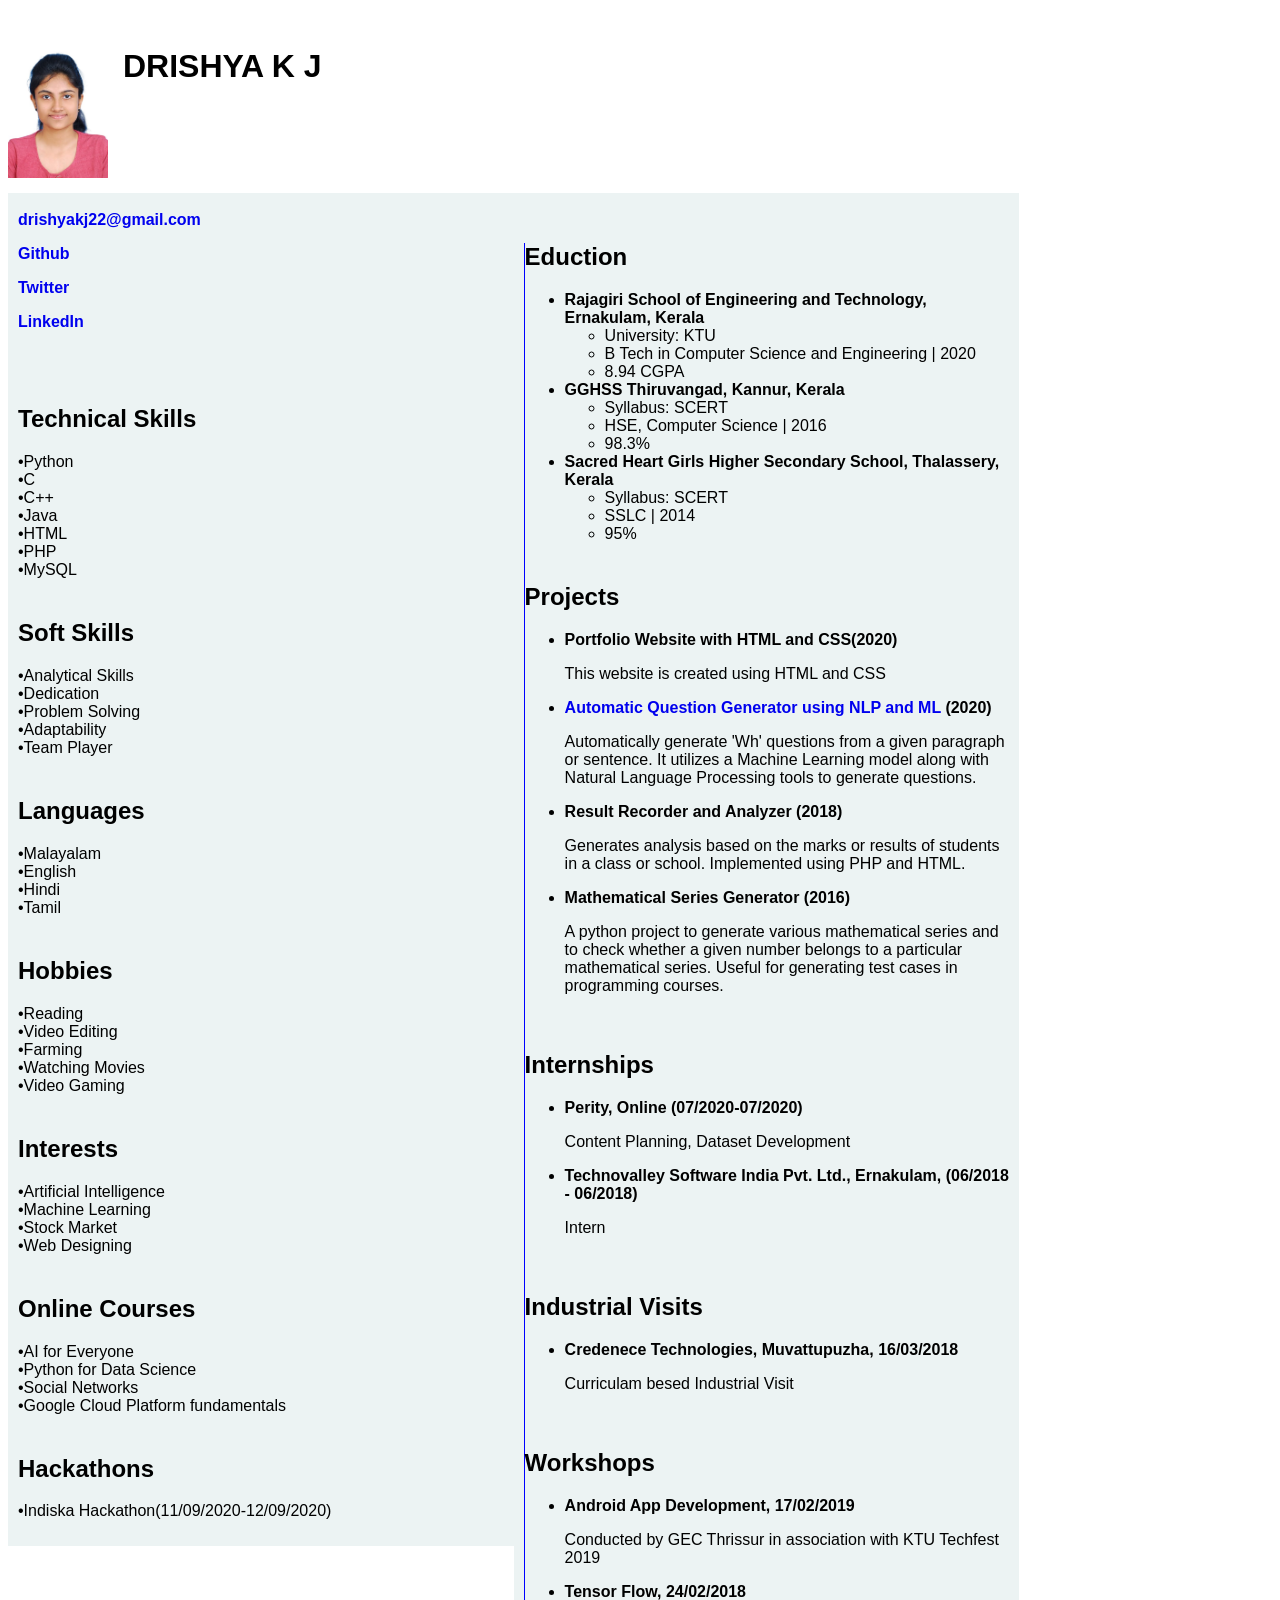
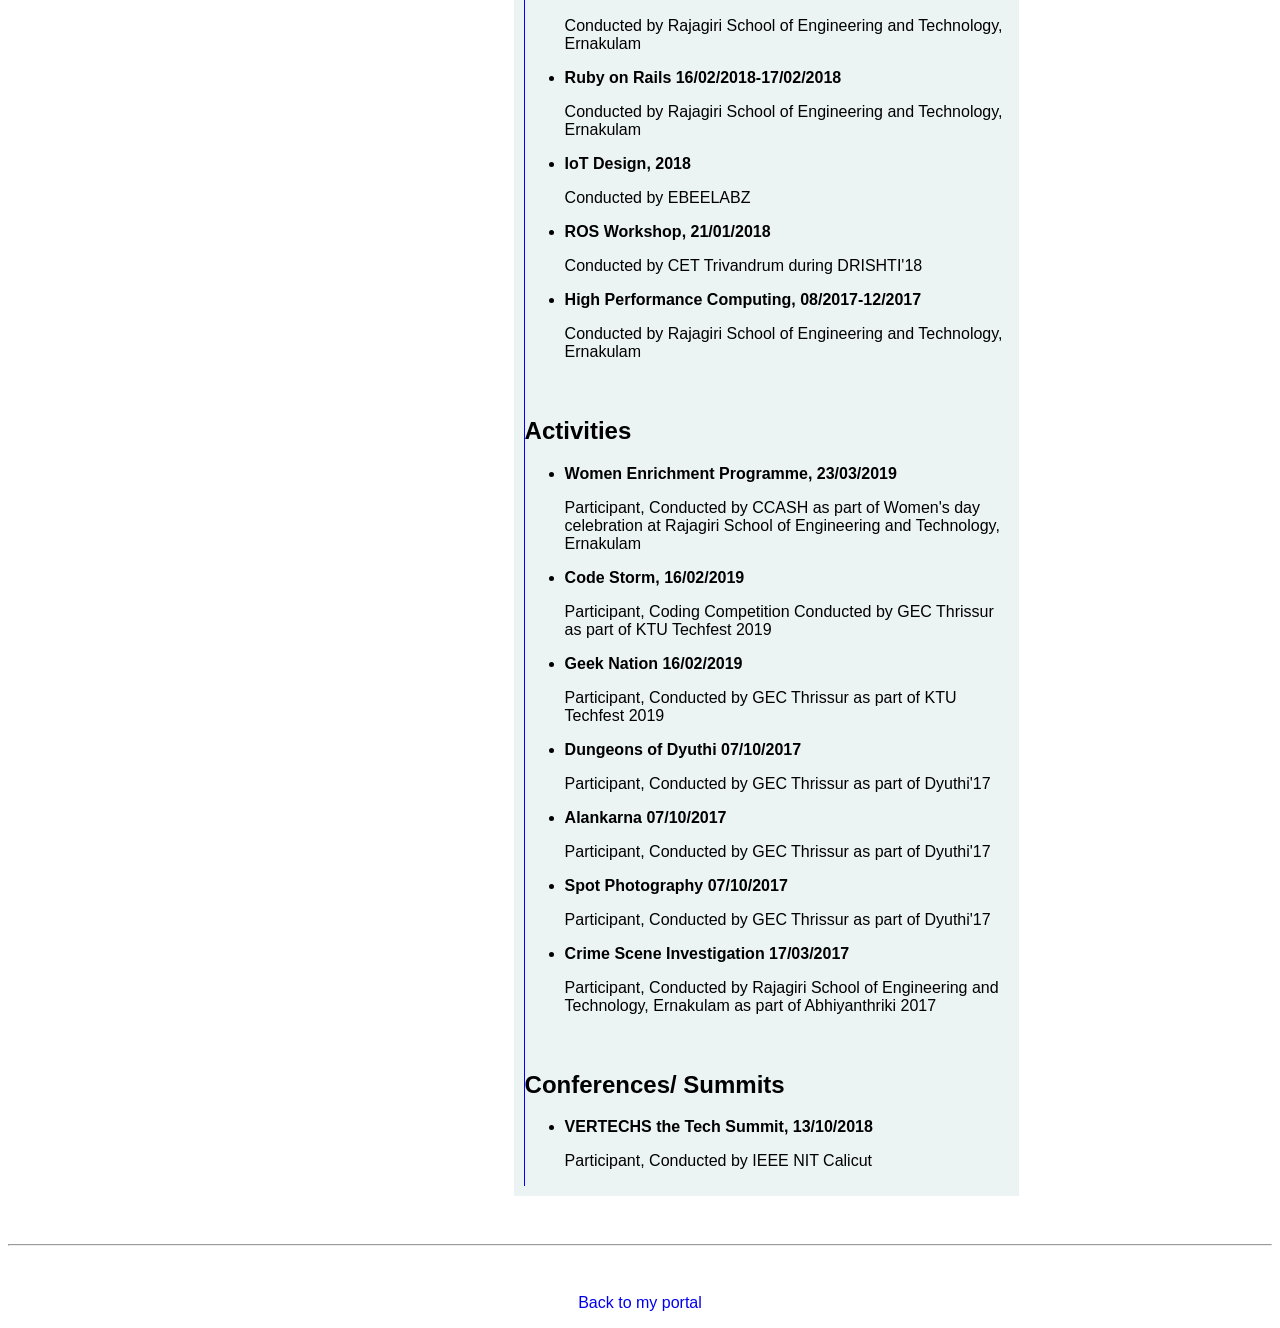
==== resume.html @ 97af07b1 "Add files via upload" ====
<!doctype html>

<!-- this is a comment for human! -->

<html lang="en">

  <header>
    <title>Drishya K J's Resume</title>
    
    <link rel="stylesheet" href="css/master.css">
    <link rel="Favicon" href="favicon.ico" type="image/x-icon">
    <link rel="shortcut" href="favicon.ico" type="image/x-icon">
	<meta name="viewport" content="width=device-width, initial-scale=1, "shrin-tofit=no>
	<meta name="name" content= "Drishya">
	<meta name="robots" content="noindex, nofollow">
  </header>

  <body>
	<img style="float: left; margin: 0px 15px 15px 0px;" src="images/dp.jpg" width="100" alt="Drishya DP"/>
	
	
<h1 style="text-align:Left">DRISHYA K J</h1>
<div style="clear: both;"></div>

<div class="row">
  <div class="column" style="background-color:#ecf3f3;">
    <h4 style="text-align:Left"><a href="mailto:drishyakj22@gmail.com">drishyakj22@gmail.com</a></h2>
	<h4 style="text-align:Left"><a href="https://github.com/drishyakj"> Github</a></h4>
	<h4 style="text-align:Left"><a href="https://twitter.com/drishyakj22?s=08">Twitter</a></h2>
	<h4 style="text-align:Left"><a href="https://www.linkedin.com/in/drishya-k-j-12b5b6158">LinkedIn</a></h2><br>
    <h2 style="text-align:Left">Technical Skills</h2>

			<p style="text-align:Left">
			<span>&#8226;</span>Python<br>
			<span>&#8226;</span>C<br>
			<span>&#8226;</span>C++<br>
			<span>&#8226;</span>Java<br>
			<span>&#8226;</span>HTML<br>
			<span>&#8226;</span>PHP<br>
			<span>&#8226;</span>MySQL<br>
			</p>
		
	
	<h2 style="text-align:Left">Soft Skills</h2>
		<p style="text-align:Left">
			<span>&#8226;</span>Analytical Skills<br>
			<span>&#8226;</span>Dedication<br>
			<span>&#8226;</span>Problem Solving<br>
			<span>&#8226;</span>Adaptability<br>
			<span>&#8226;</span>Team Player<br>
			</p>
		<h2 style="text-align:Left">Languages</h2>
		<p style="text-align:Left">
			<span>&#8226;</span>Malayalam<br>
			<span>&#8226;</span>English<br>
			<span>&#8226;</span>Hindi<br>
			<span>&#8226;</span>Tamil<br>
			</p>
	<h2 style="text-align:Left">Hobbies</h2>
		<p style="text-align:Left">
			<span>&#8226;</span>Reading<br>
			<span>&#8226;</span>Video Editing<br>
			<span>&#8226;</span>Farming<br>
			<span>&#8226;</span>Watching Movies<br>
			<span>&#8226;</span>Video Gaming<br>
			</p>
	<h2 style="text-align:Left">Interests</h2>

			<p style="text-align:Left">
			<span>&#8226;</span>Artificial Intelligence <br>
			<span>&#8226;</span>Machine Learning<br>
			<span>&#8226;</span>Stock Market<br>
			<span>&#8226;</span>Web Designing<br>
			</p>
	<h2 style="text-align:Left">Online Courses</h2>
		<p style="text-align:Left">
			<span>&#8226;</span>AI for Everyone<br>
			<span>&#8226;</span>Python for Data Science<br>
			<span>&#8226;</span>Social Networks<br>
			<span>&#8226;</span>Google Cloud Platform fundamentals<br>
	<h2 style="text-align:Left">Hackathons</h2>
		<p style="text-align:Left">
			<span>&#8226;</span>Indiska Hackathon(11/09/2020-12/09/2020)<br>
			
		
			
		
		
  </div>
  <div class="column" style="background-color:#ecf3f3;">
	<div class="vl">
    <h2 style="text-align:Left">Eduction</h2>
    <ul>
		<li><b>Rajagiri School of Engineering and Technology, Ernakulam, Kerala</b>
			<ul>
			<li>University: KTU</li>
			<li>B Tech in Computer Science and Engineering  |  2020</li>
			<li>8.94 CGPA</li>
			</ul>
		</li>
		
		<li><b>GGHSS Thiruvangad, Kannur, Kerala</b>
			<ul>
			<li>Syllabus: SCERT</li>
			<li>HSE, Computer Science  |  2016</li>
			<li>98.3%</li>
			</ul>
		</li>
		<li><b>Sacred Heart Girls Higher Secondary School, Thalassery, Kerala</b>
			<ul>
			<li>Syllabus: SCERT</li>
			<li>SSLC  |  2014</li>
			<li>95%</li>
			</ul>
		</li>
	</ul>
	<h2 style="text-align:Left">Projects</h2>
	<ul>
		<li><b>Portfolio Website with HTML and CSS(2020)</b><p>
		This website is created using HTML and CSS</p></li>
		<li><b><a href="https://youtu.be/1XtePoC_Fh0">Automatic Question Generator using NLP and ML</a> (2020)</b><p>
		Automatically generate 'Wh' questions from a given paragraph or sentence. It utilizes a Machine Learning
model along with Natural Language Processing tools to generate questions.</p></li>
		<li><b>Result Recorder and Analyzer (2018)</b><p>
		Generates analysis based on the marks or results of students in a class or school. Implemented using PHP
and HTML.</p></li>
		<li><b>Mathematical Series Generator (2016)</b><p>
		A python project to generate various mathematical series and to check whether a given number belongs to
a particular mathematical series. Useful for generating test cases in programming courses.</p></li>
	</ul>
	<h2 style="text-align:Left">Internships</h2>
		<ul>
		<li><b>Perity, Online (07/2020-07/2020)</b><p>
		Content Planning, Dataset Development</p></li>
		<li><b>Technovalley Software India Pvt. Ltd., Ernakulam, (06/2018 - 06/2018)</b><p>
		Intern</p></li>
		</ul>
	<h2 style="text-align:Left">Industrial Visits</h2>
		<ul>
		<li><b>Credenece Technologies, Muvattupuzha, 16/03/2018</b><p>
		Curriculam besed Industrial Visit</p></li>
		</ul>
	<h2 style="text-align:Left">Workshops</h2>
		
	<ul>
		<li><b>Android App Development, 17/02/2019</b><p>
		Conducted by GEC Thrissur in association with KTU Techfest 2019</p></li>
		<li><b>Tensor Flow, 24/02/2018</b><p>
		Conducted by Rajagiri School of Engineering and Technology, Ernakulam</p></li>
		<li><b>Ruby on Rails 16/02/2018-17/02/2018</b><p>
		Conducted by Rajagiri School of Engineering and Technology, Ernakulam</p></li>
		<li><b>IoT Design, 2018</b><p>
		Conducted by EBEELABZ</p></li>
		<li><b>ROS Workshop, 21/01/2018</b><p>
		Conducted by CET Trivandrum during DRISHTI'18</p></li>
		<li><b>High Performance Computing, 08/2017-12/2017</b><p>
		Conducted by Rajagiri School of Engineering and Technology, Ernakulam</p></li>
	</ul>
	<h2 style="text-align:Left">Activities</h2>
	<ul>
		<li><b>Women Enrichment Programme, 23/03/2019</b><p>
		Participant, Conducted by CCASH as part of Women's day celebration at Rajagiri School of Engineering and Technology, Ernakulam</p></li>
		<li><b>Code Storm, 16/02/2019</b><p>
		Participant, Coding Competition Conducted by GEC Thrissur as part of KTU Techfest 2019</p></li>
		<li><b>Geek Nation 16/02/2019</b><p>
		Participant, Conducted by GEC Thrissur as part of KTU Techfest 2019</p></li>
		<li><b>Dungeons of Dyuthi 07/10/2017</b><p>
		Participant, Conducted by GEC Thrissur as part of Dyuthi'17</p></li>
		<li><b>Alankarna 07/10/2017</b><p>
		Participant, Conducted by GEC Thrissur as part of Dyuthi'17</p></li>
		<li><b>Spot Photography 07/10/2017</b><p>
		Participant, Conducted by GEC Thrissur as part of Dyuthi'17</p></li>
		<li><b>Crime Scene Investigation 17/03/2017</b><p>
		Participant, Conducted by Rajagiri School of Engineering and Technology, Ernakulam as part of Abhiyanthriki 2017</p></li>
	</ul>
	<h2 style="text-align:Left">Conferences/ Summits</h2>
	<ul>
	<li><b>VERTECHS the Tech Summit, 13/10/2018</b><p>
		Participant, Conducted by IEEE NIT Calicut</p></li>
	</ul>
	
		
  </div>
</div></div>

    
  </body>

  <footer>
  <hr>
  <p><a href="index.html">Back to my portal</a><p>
  </footer>

</html>
---- css/master.css ----
/* Cascading stylesheet for the website */

/* Text inside these asterisks and slashes are comments for human */

  a {
    /color: blue;
    text-decoration: none; /* This means we do not want hyperlinks to be underlined */
  }

  a:hover {
    /color: red;
    text-decoration:none; /* This means we do not want hyperlinks to be underlined */
  }
* {
  box-sizing: border-box;
}

/* Create two equal columns that floats next to each other */
.column {
  float: left;
  width: 40%;
  padding: 10px;
  
}

/* Clear floats after the columns */
.row:after {
  content: "";
  display: table;
  clear: both;
}

.vl {
  border-left: 1px solid blue;
  
}
  body {
    background-color: white;
    color: black;
    font-family: Arial, Helvetica, sans-serif;
    text-align: center;

}


   }



  footer {
    margin-top: 2rem;
    margin-bottom: 2rem;
  }

  h1 {
    margin-bottom: 0.5rem;
    margin-top: 3rem;
   }

  h2 {
    color: #075AAB/*: set the text color of to #075AAB here */
    /* set both the bottom margin and top margin to 2.5rem here */
    margin-bottom: 2.5rem;
    margin-top: 2.5rem;
   }

  h3 {
    margin-bottom: 0;
    margin-top: 2rem;
  }

  h4 {
    margin-bottom: 1rem;
    margin-top: 0.5rem;
  }

  h5 {
    margin-top: 0.5rem;
  }

  hr {
    margin-bottom: 3rem;
    margin-top: 3rem;
  }

  /* this controls how the bullet points in the resume page looks */
  ul {
    display: table;
    margin: 0;
    text-align: left;
  }
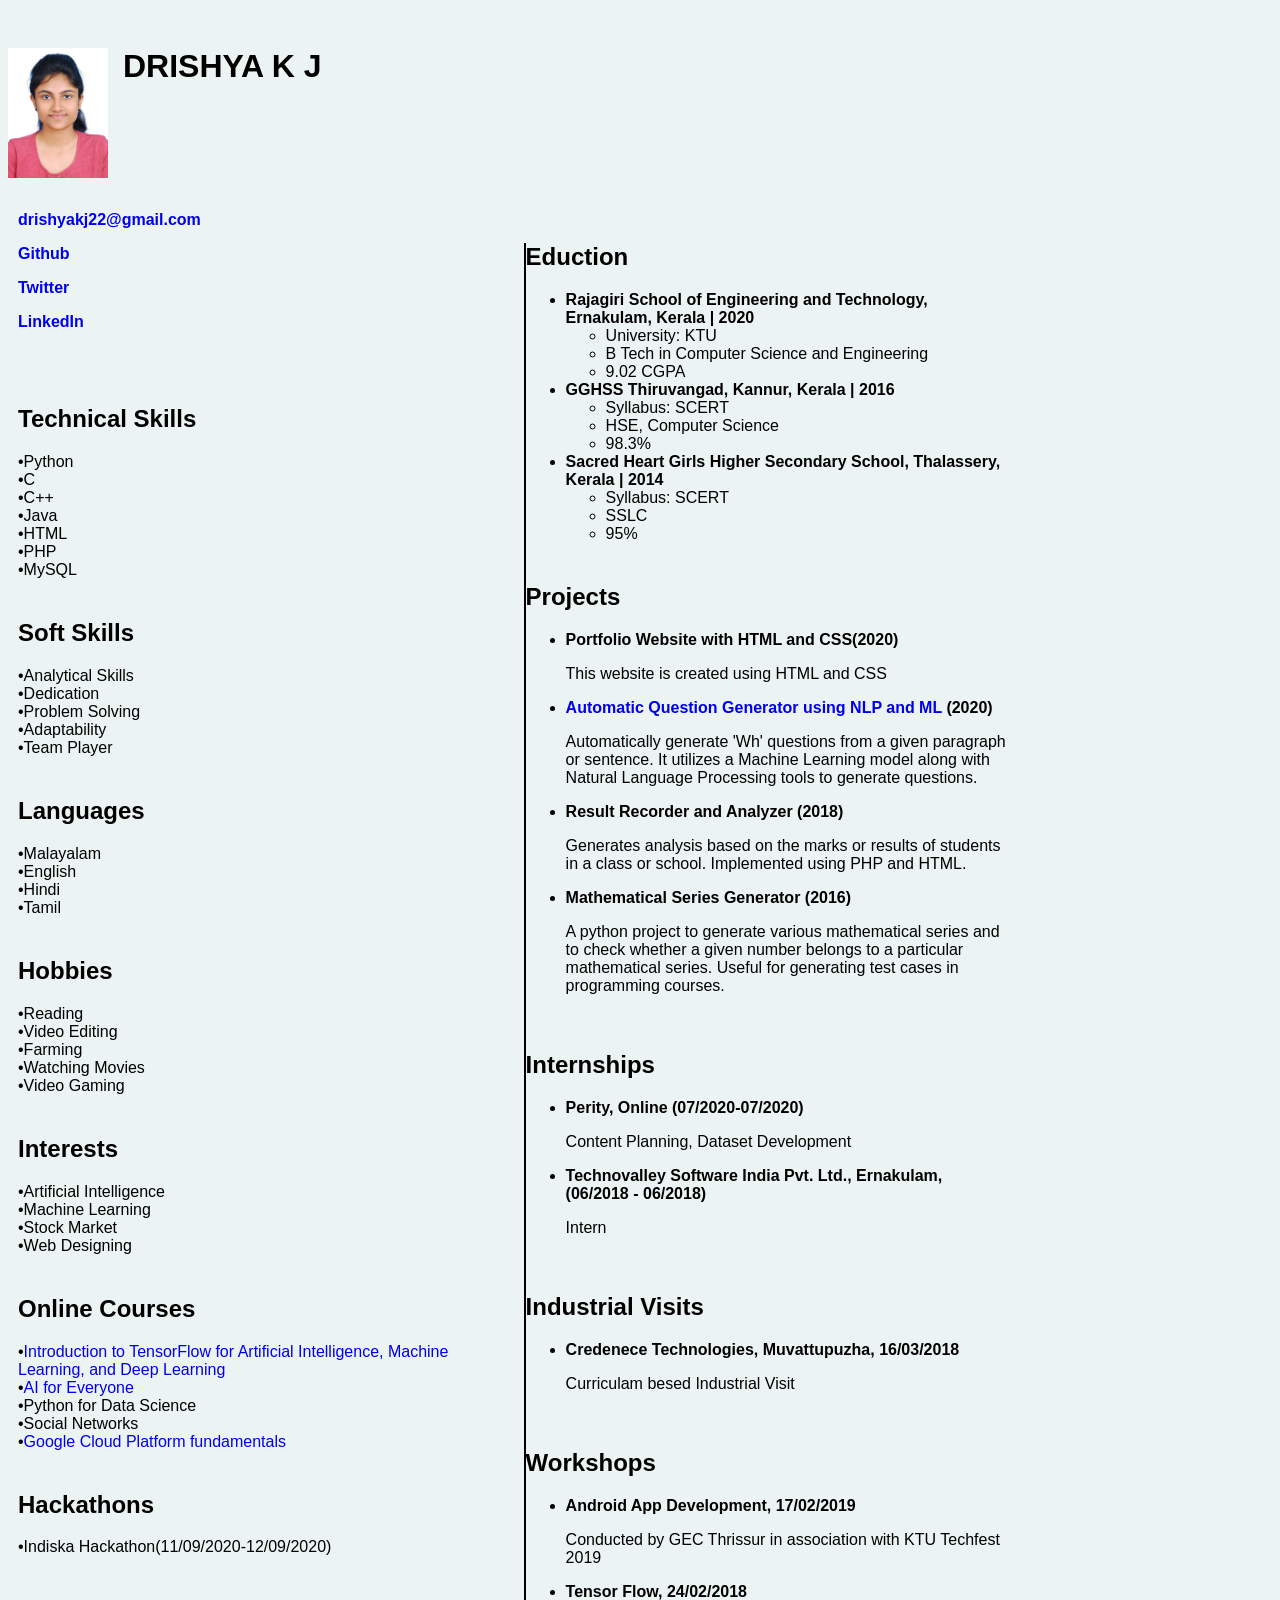
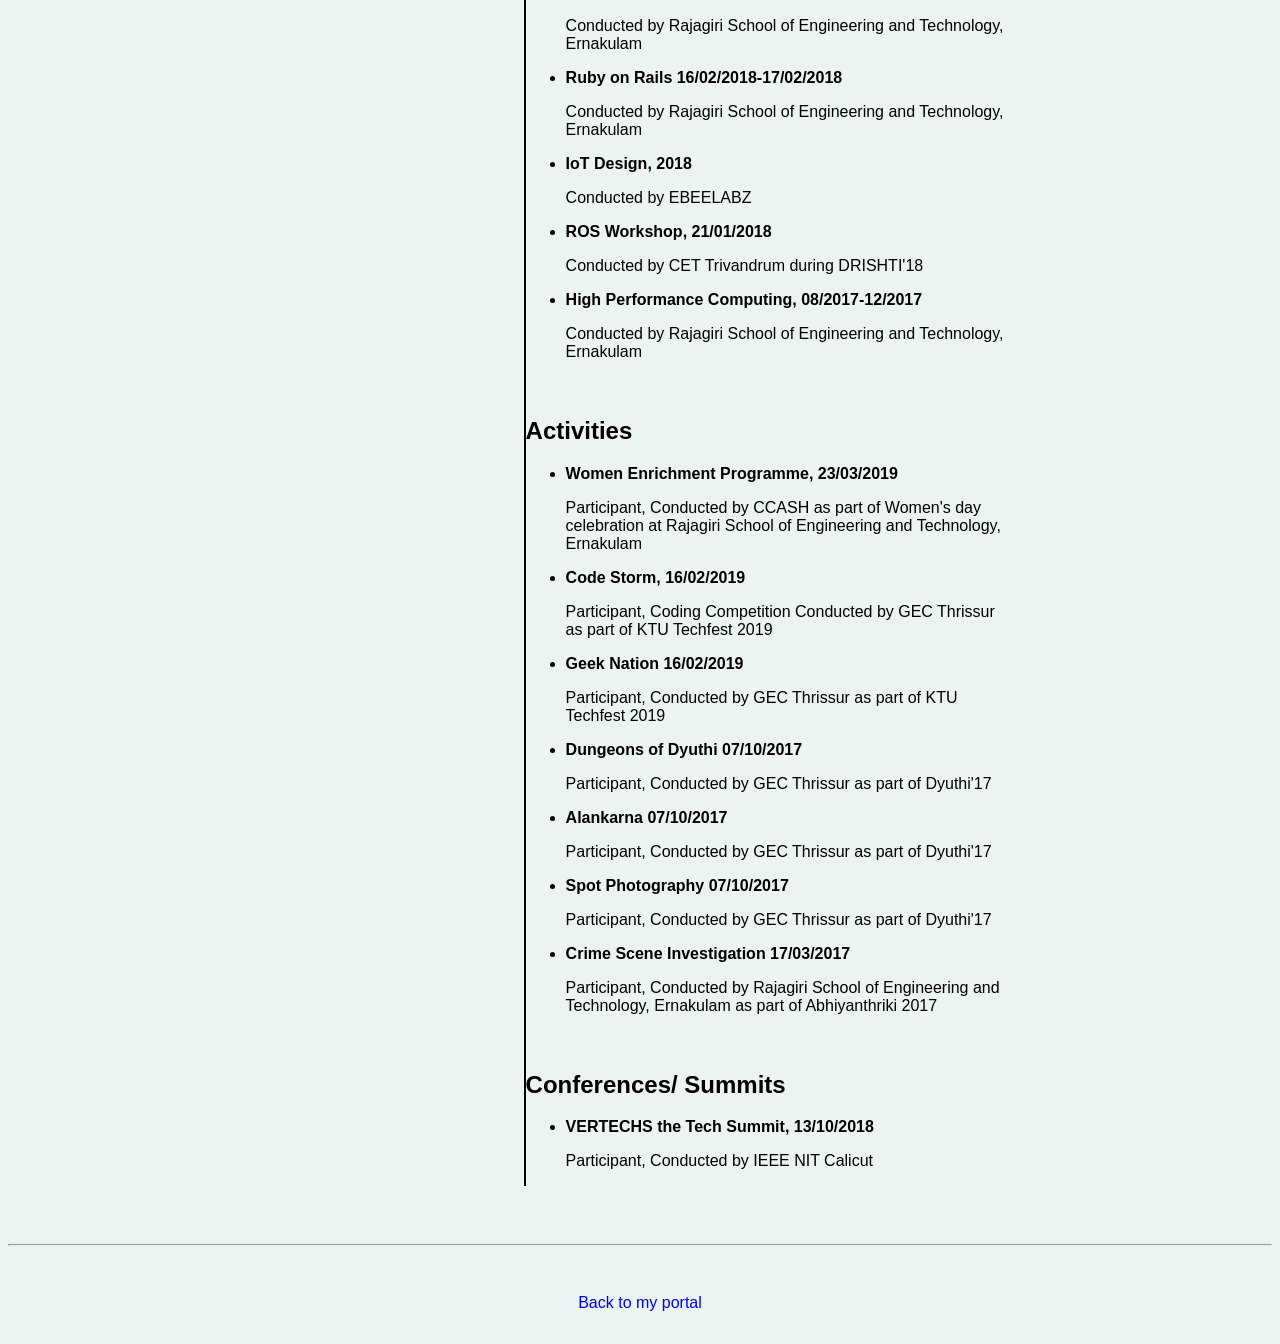
==== commit e854d23b: "Update resume.html" ====
--- a/resume.html
+++ b/resume.html
@@ -74,10 +74,11 @@
 			</p>
 	<h2 style="text-align:Left">Online Courses</h2>
 		<p style="text-align:Left">
-			<span>&#8226;</span>AI for Everyone<br>
+			<span>&#8226;</span><a href="https://coursera.org/share/0d5c944cceafbaf7d4f5a316d90a9248">Introduction to TensorFlow for Artificial Intelligence, Machine Learning, and Deep Learning</a><br>
+			<span>&#8226;</span><a href="https://coursera.org/share/cc648768dfe16f4116f33bb1a9d40aed">AI for Everyone</a><br>
 			<span>&#8226;</span>Python for Data Science<br>
 			<span>&#8226;</span>Social Networks<br>
-			<span>&#8226;</span>Google Cloud Platform fundamentals<br>
+			<span>&#8226;</span><a href="https://coursera.org/share/21bd5970838f52e72e338bfaf19f449d">Google Cloud Platform fundamentals</a><br>
 	<h2 style="text-align:Left">Hackathons</h2>
 		<p style="text-align:Left">
 			<span>&#8226;</span>Indiska Hackathon(11/09/2020-12/09/2020)<br>
@@ -91,25 +92,25 @@
 	<div class="vl">
     <h2 style="text-align:Left">Eduction</h2>
     <ul>
-		<li><b>Rajagiri School of Engineering and Technology, Ernakulam, Kerala</b>
+		<li><b>Rajagiri School of Engineering and Technology, Ernakulam, Kerala  |  2020</b>
 			<ul>
 			<li>University: KTU</li>
-			<li>B Tech in Computer Science and Engineering  |  2020</li>
-			<li>8.94 CGPA</li>
+			<li>B Tech in Computer Science and Engineering</li>
+			<li>9.02 CGPA</li>
 			</ul>
 		</li>
 		
-		<li><b>GGHSS Thiruvangad, Kannur, Kerala</b>
+		<li><b>GGHSS Thiruvangad, Kannur, Kerala  |  2016</b>
 			<ul>
 			<li>Syllabus: SCERT</li>
-			<li>HSE, Computer Science  |  2016</li>
+			<li>HSE, Computer Science</li>
 			<li>98.3%</li>
 			</ul>
 		</li>
-		<li><b>Sacred Heart Girls Higher Secondary School, Thalassery, Kerala</b>
+		<li><b>Sacred Heart Girls Higher Secondary School, Thalassery, Kerala  |  2014</b>
 			<ul>
 			<li>Syllabus: SCERT</li>
-			<li>SSLC  |  2014</li>
+			<li>SSLC</li>
 			<li>95%</li>
 			</ul>
 		</li>
--- a/css/master.css
+++ b/css/master.css
@@ -31,19 +31,17 @@
 }
 
 .vl {
-  border-left: 1px solid blue;
+  border-left: 2px solid black;
   
 }
-  body {
-    background-color: white;
+
+ body{
+    background-color: #ecf3f3;
     color: black;
     font-family: Arial, Helvetica, sans-serif;
     text-align: center;
 
 }
-
-
-   }
 
 
 
@@ -89,3 +87,5 @@
     margin: 0;
     text-align: left;
   }
+  
+ 
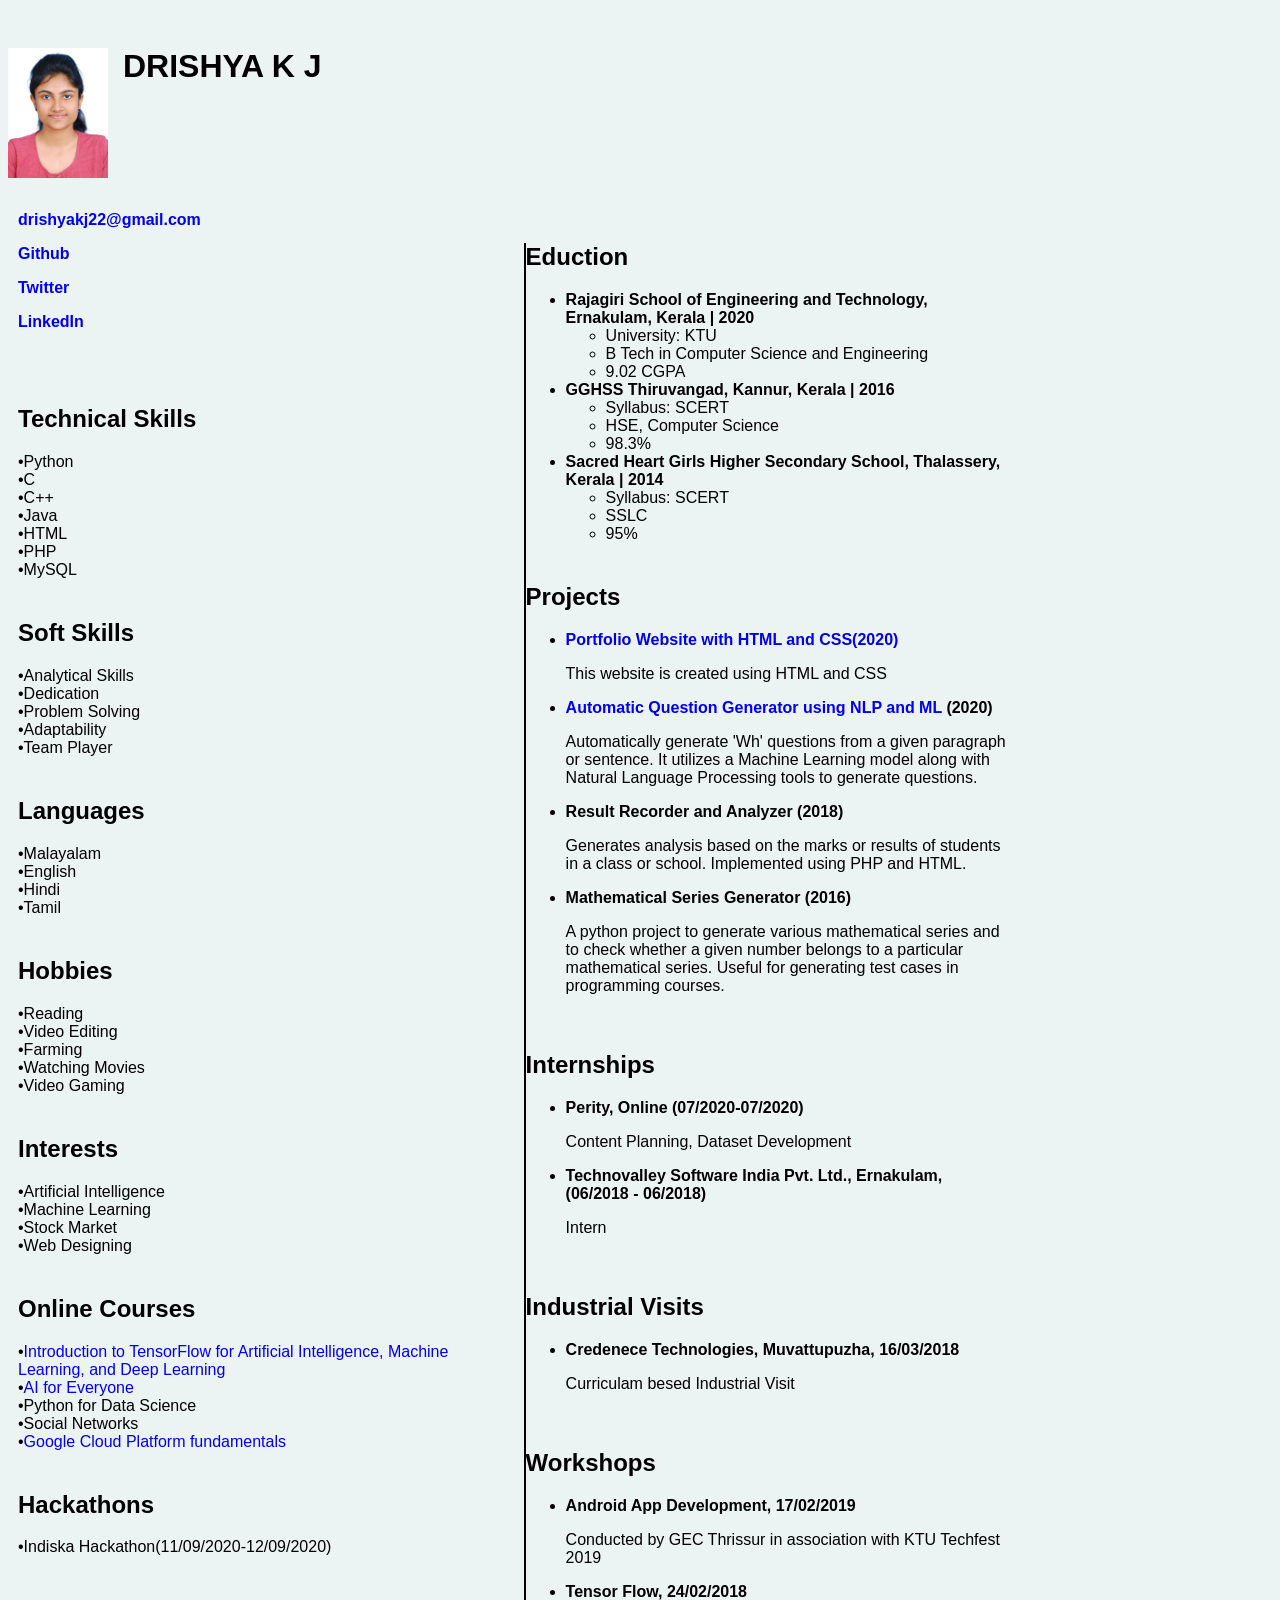
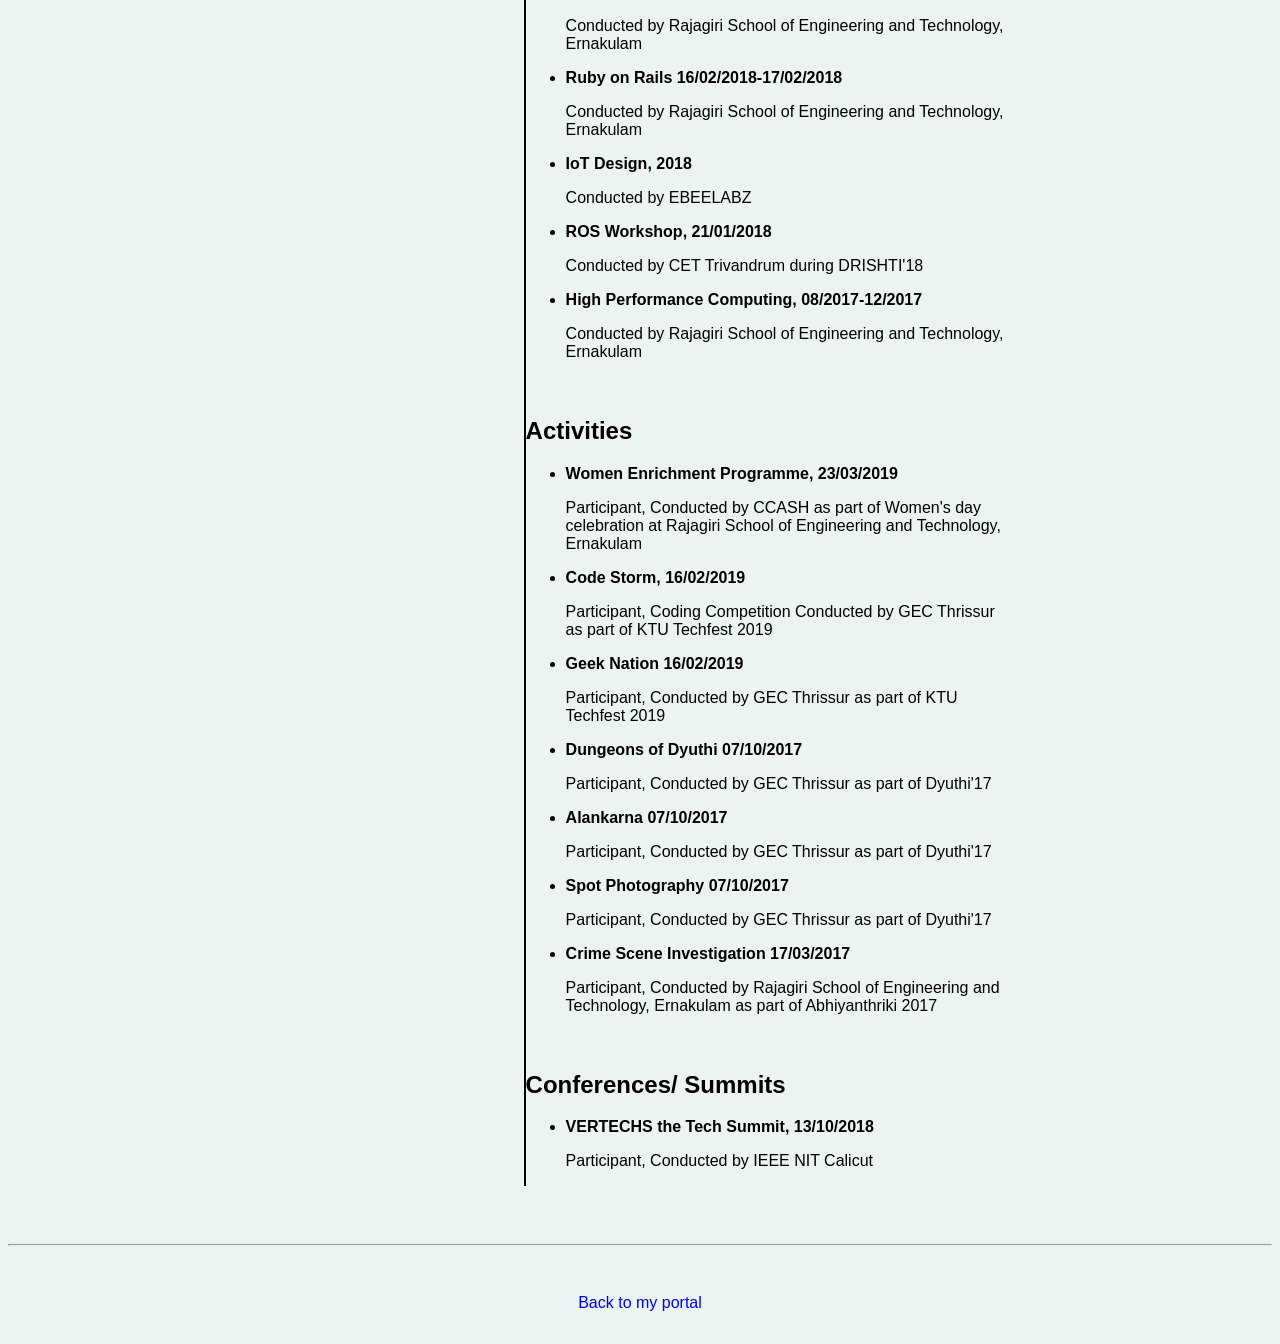
==== commit f91ebebf: "Update resume.html" ====
--- a/resume.html
+++ b/resume.html
@@ -117,7 +117,7 @@
 	</ul>
 	<h2 style="text-align:Left">Projects</h2>
 	<ul>
-		<li><b>Portfolio Website with HTML and CSS(2020)</b><p>
+		<li><b><a href="https://drishyakj.github.io">Portfolio Website with HTML and CSS(2020)</a></b><p>
 		This website is created using HTML and CSS</p></li>
 		<li><b><a href="https://youtu.be/1XtePoC_Fh0">Automatic Question Generator using NLP and ML</a> (2020)</b><p>
 		Automatically generate 'Wh' questions from a given paragraph or sentence. It utilizes a Machine Learning
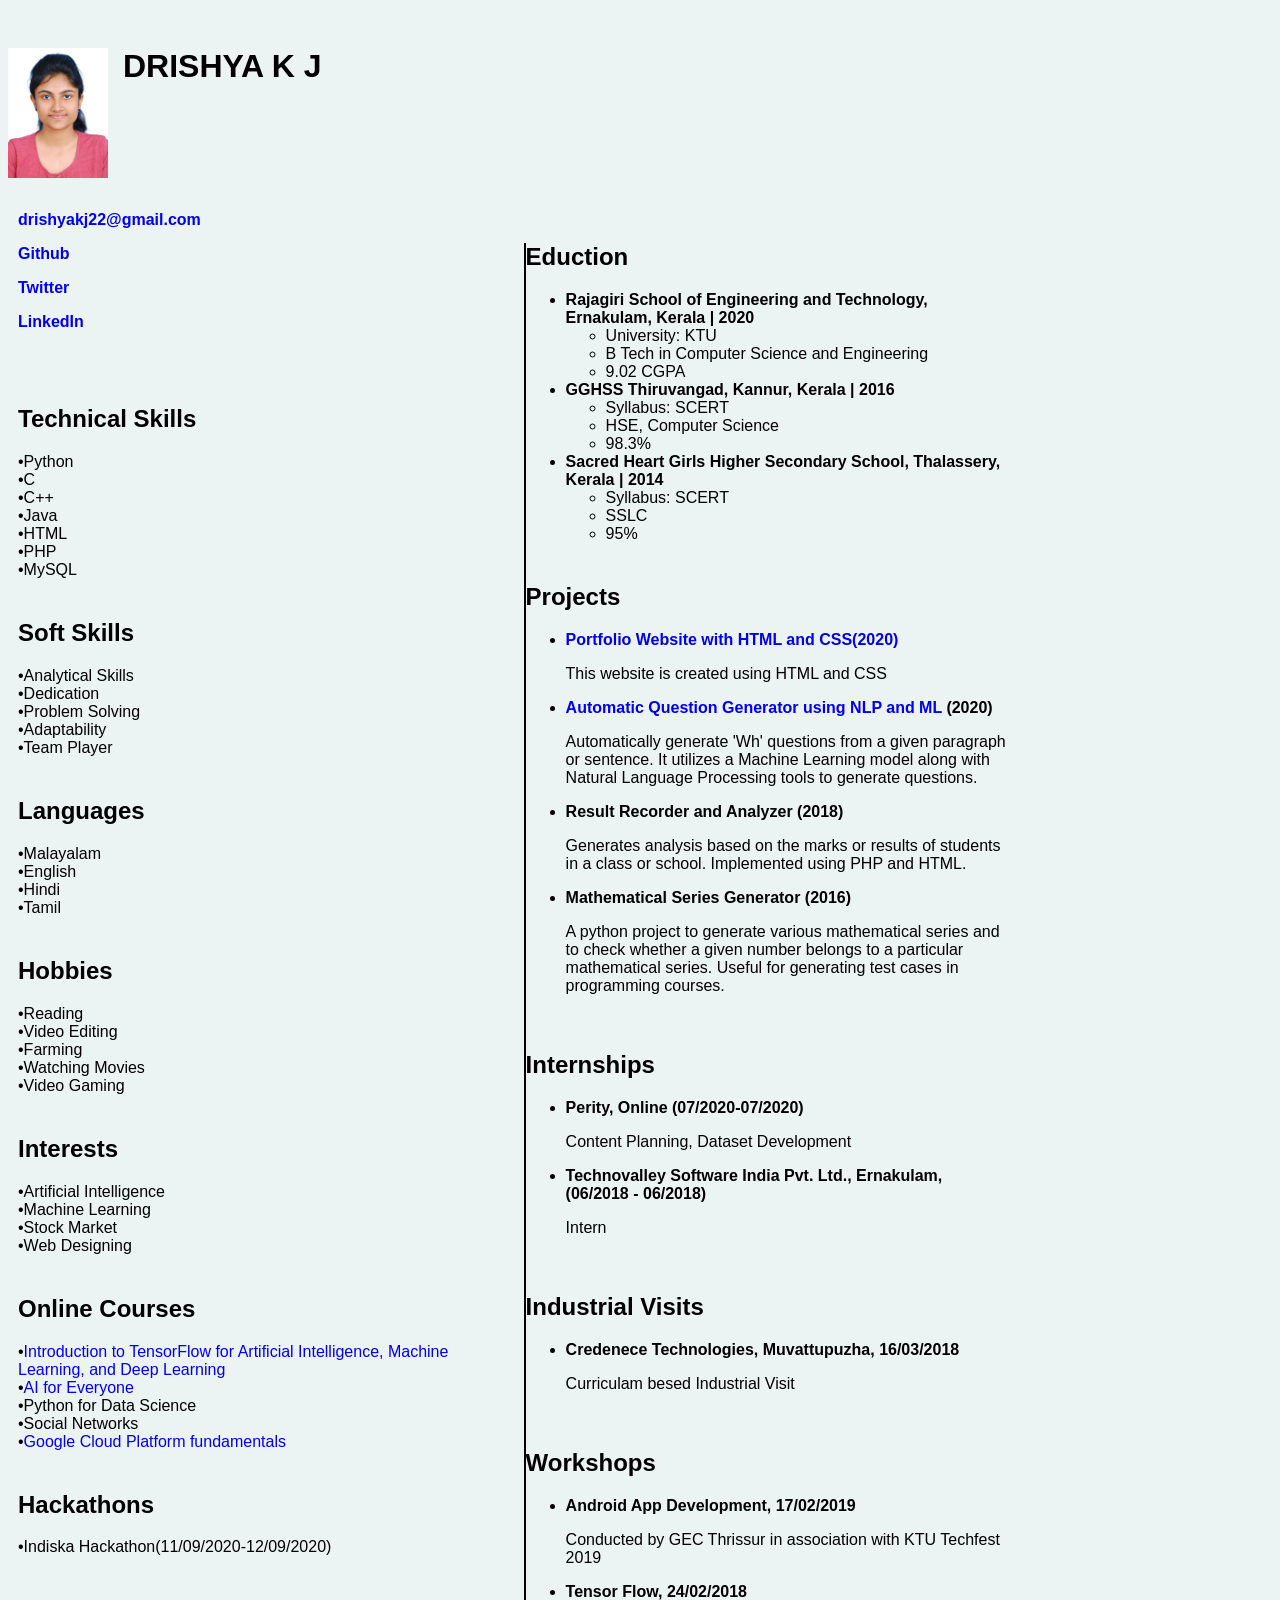
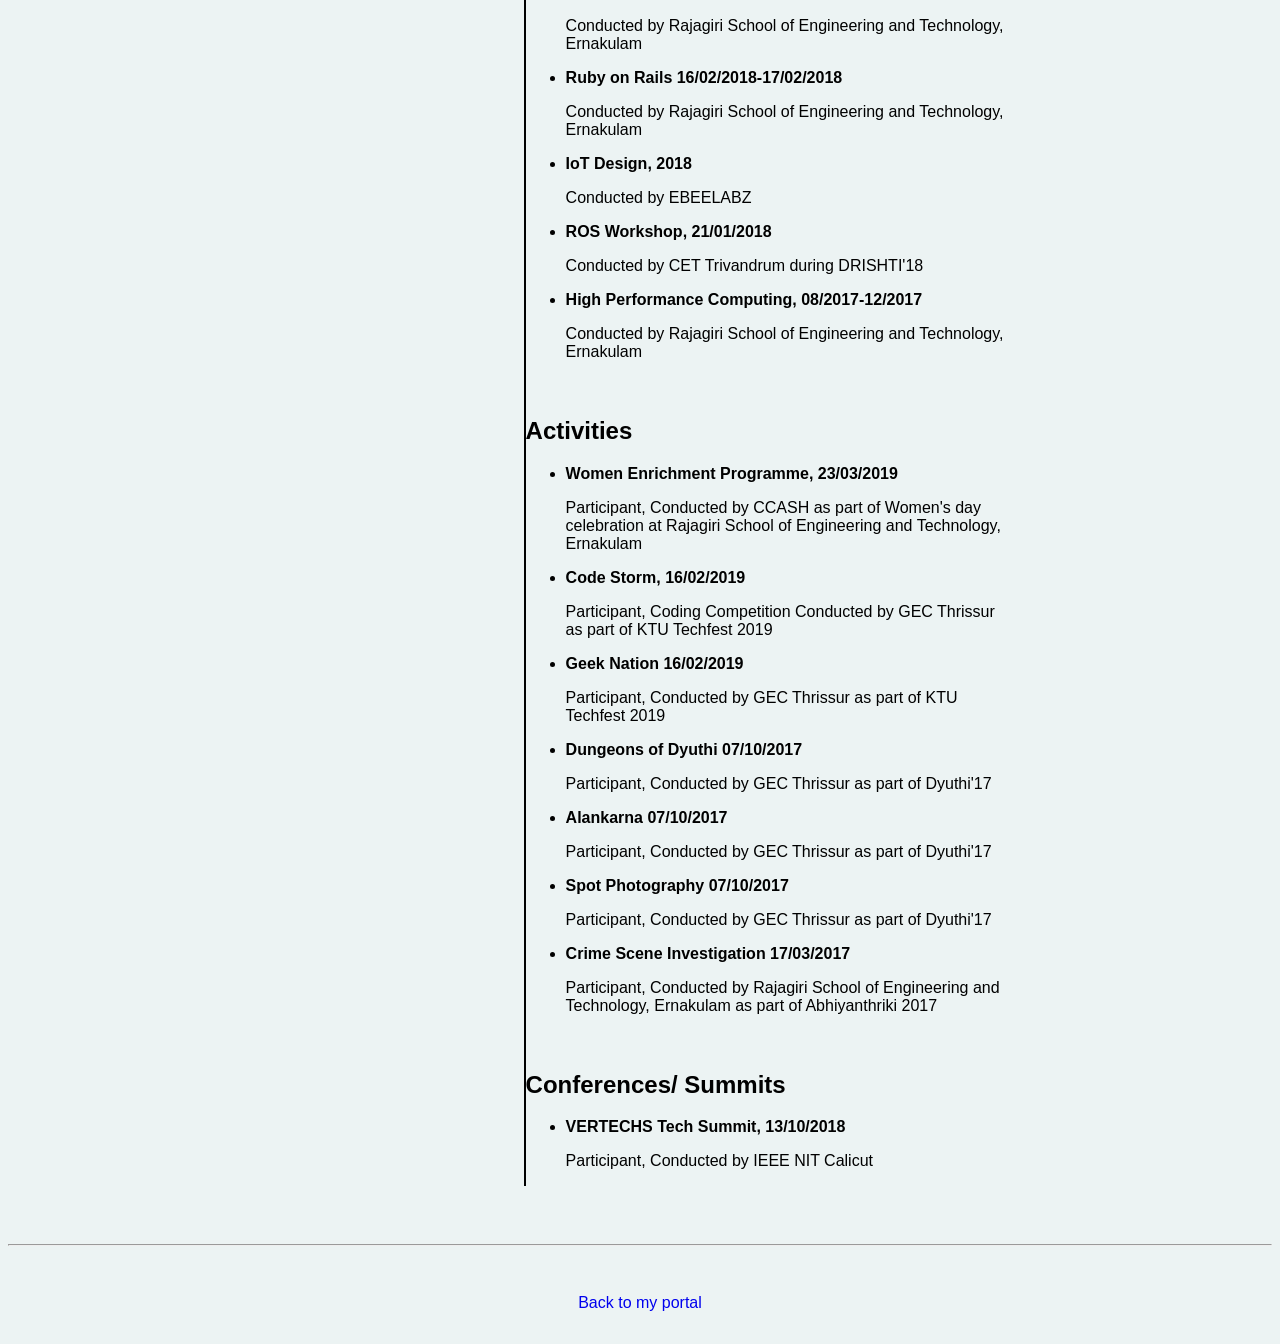
==== commit a03641e2: "Update resume.html" ====
--- a/resume.html
+++ b/resume.html
@@ -176,7 +176,7 @@
 	</ul>
 	<h2 style="text-align:Left">Conferences/ Summits</h2>
 	<ul>
-	<li><b>VERTECHS the Tech Summit, 13/10/2018</b><p>
+	<li><b>VERTECHS Tech Summit, 13/10/2018</b><p>
 		Participant, Conducted by IEEE NIT Calicut</p></li>
 	</ul>
 	
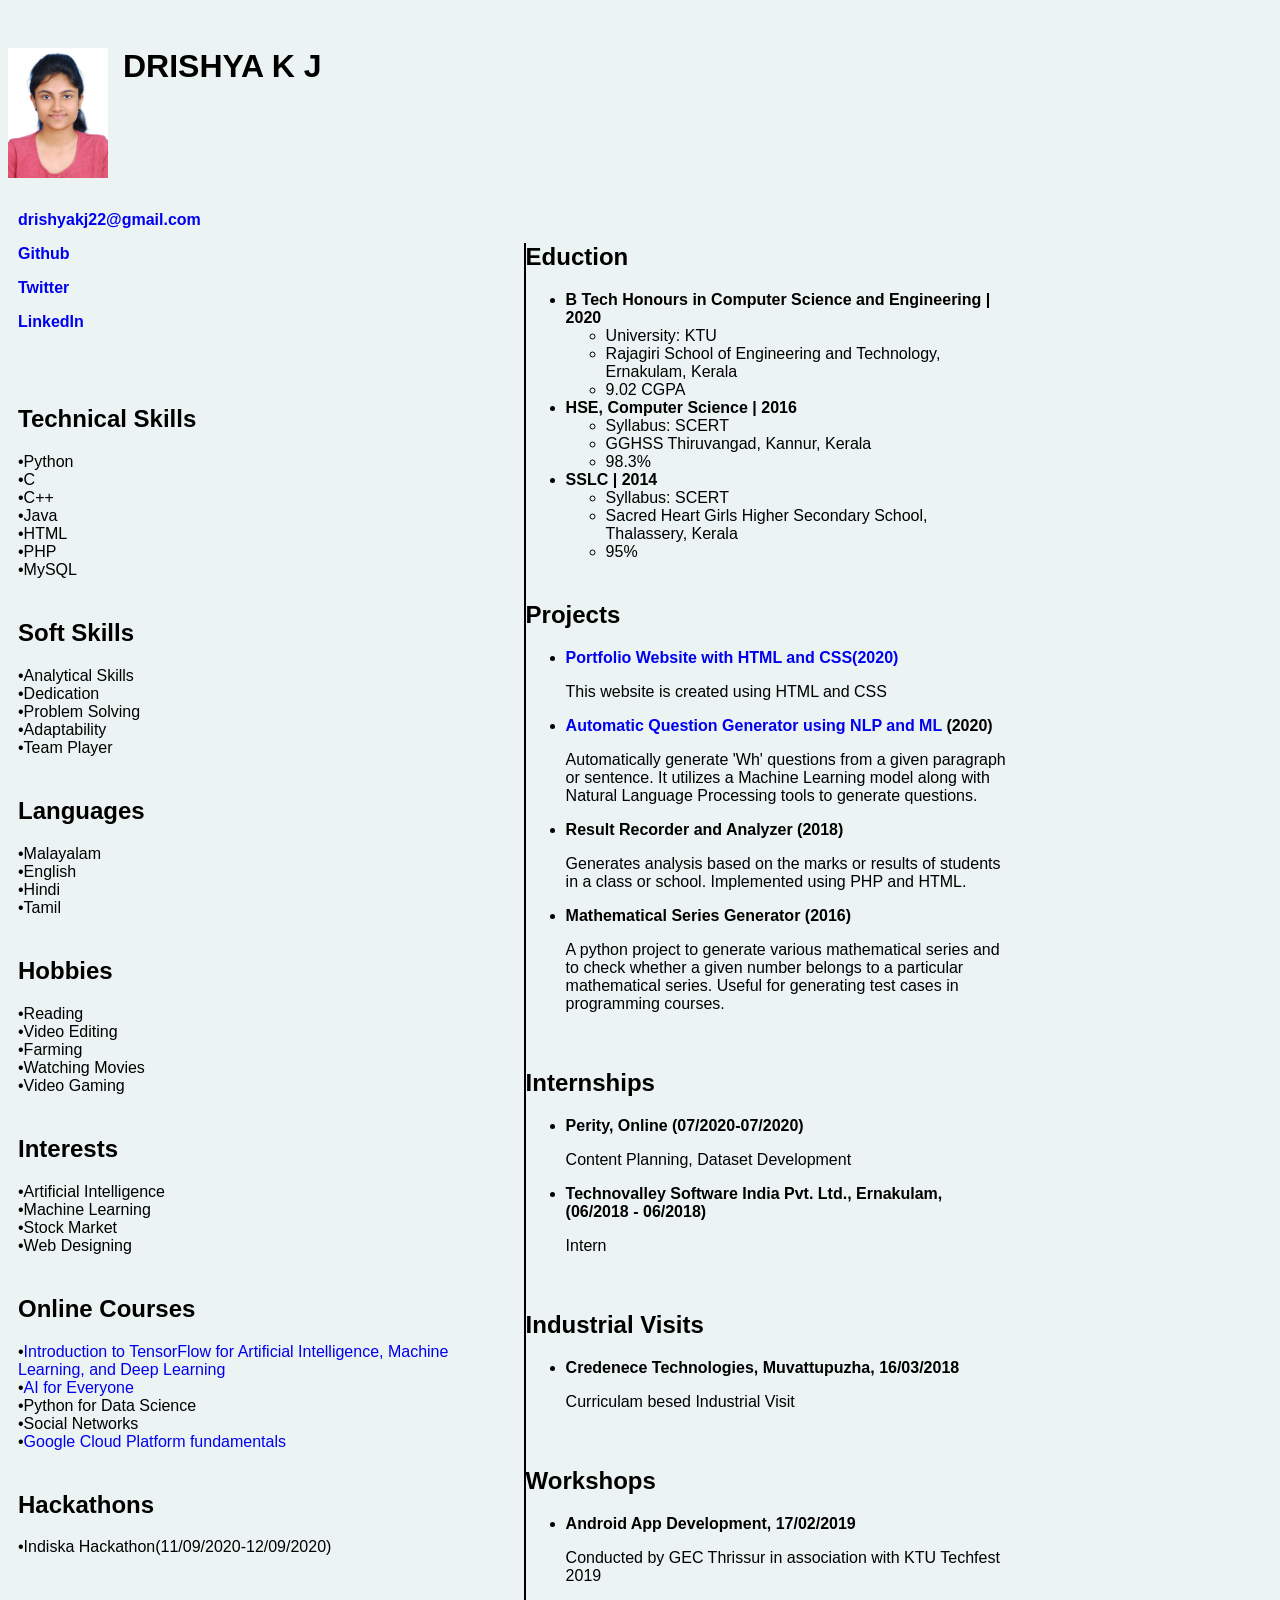
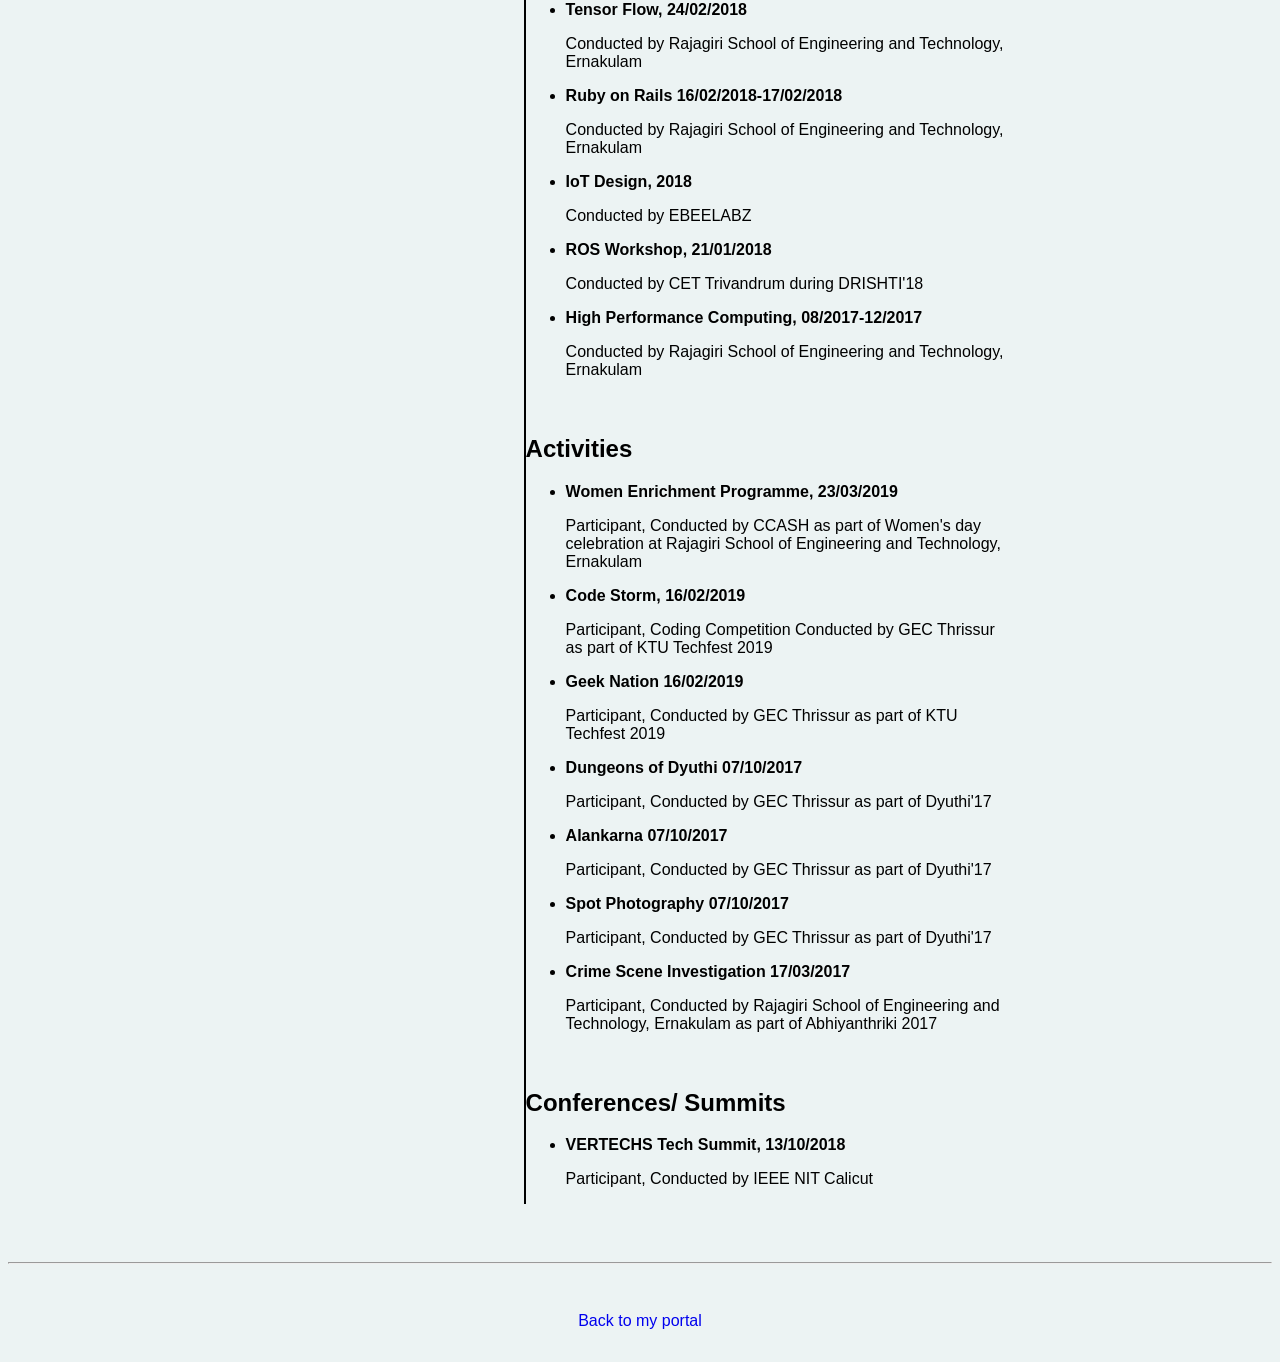
==== commit 86ddcb4b: "Update resume.html" ====
--- a/resume.html
+++ b/resume.html
@@ -92,25 +92,25 @@
 	<div class="vl">
     <h2 style="text-align:Left">Eduction</h2>
     <ul>
-		<li><b>Rajagiri School of Engineering and Technology, Ernakulam, Kerala  |  2020</b>
+		<li><b>B Tech Honours in Computer Science and Engineering  |  2020</b>
 			<ul>
 			<li>University: KTU</li>
-			<li>B Tech in Computer Science and Engineering</li>
+			<li>Rajagiri School of Engineering and Technology, Ernakulam, Kerala</li>
 			<li>9.02 CGPA</li>
 			</ul>
 		</li>
 		
-		<li><b>GGHSS Thiruvangad, Kannur, Kerala  |  2016</b>
+		<li><b>HSE, Computer Science  |  2016</b>
 			<ul>
 			<li>Syllabus: SCERT</li>
-			<li>HSE, Computer Science</li>
+			<li>GGHSS Thiruvangad, Kannur, Kerala</li>
 			<li>98.3%</li>
 			</ul>
 		</li>
-		<li><b>Sacred Heart Girls Higher Secondary School, Thalassery, Kerala  |  2014</b>
+		<li><b>SSLC  |  2014</b>
 			<ul>
 			<li>Syllabus: SCERT</li>
-			<li>SSLC</li>
+			<li>Sacred Heart Girls Higher Secondary School, Thalassery, Kerala</li>
 			<li>95%</li>
 			</ul>
 		</li>
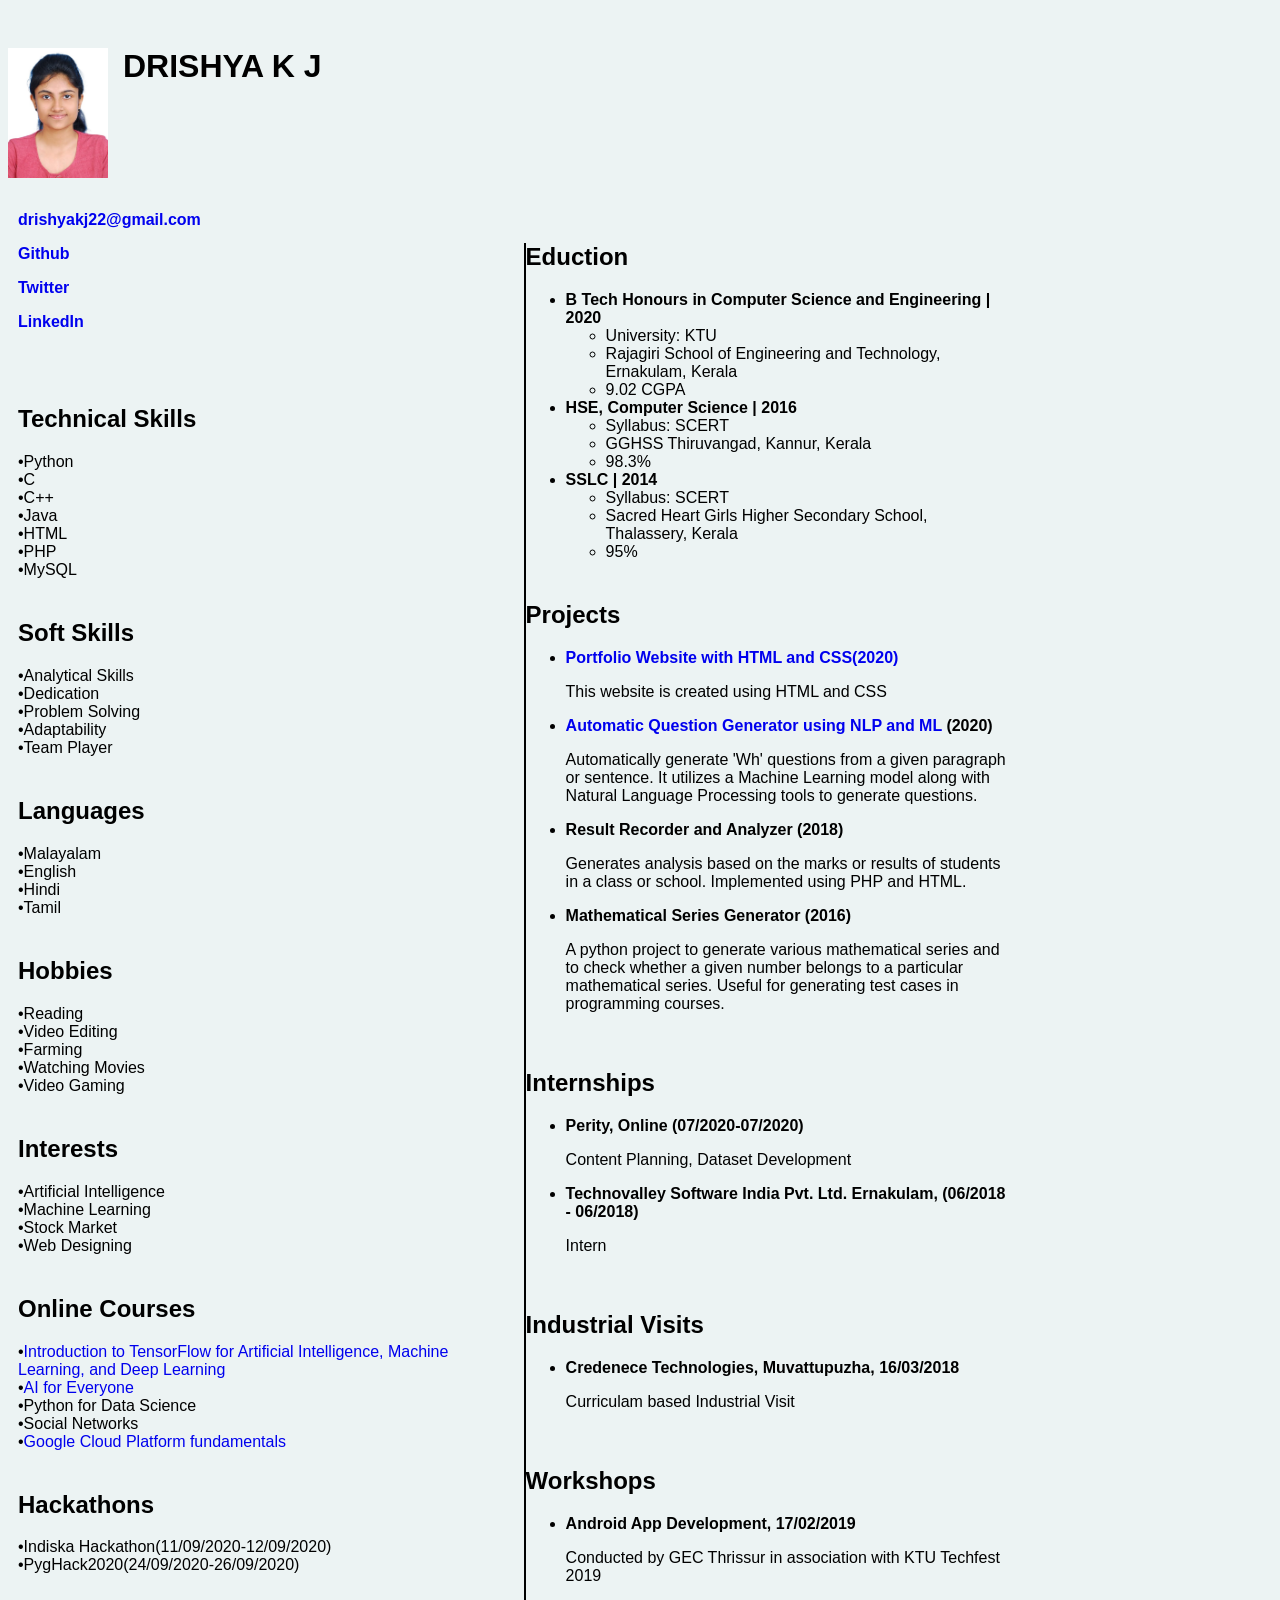
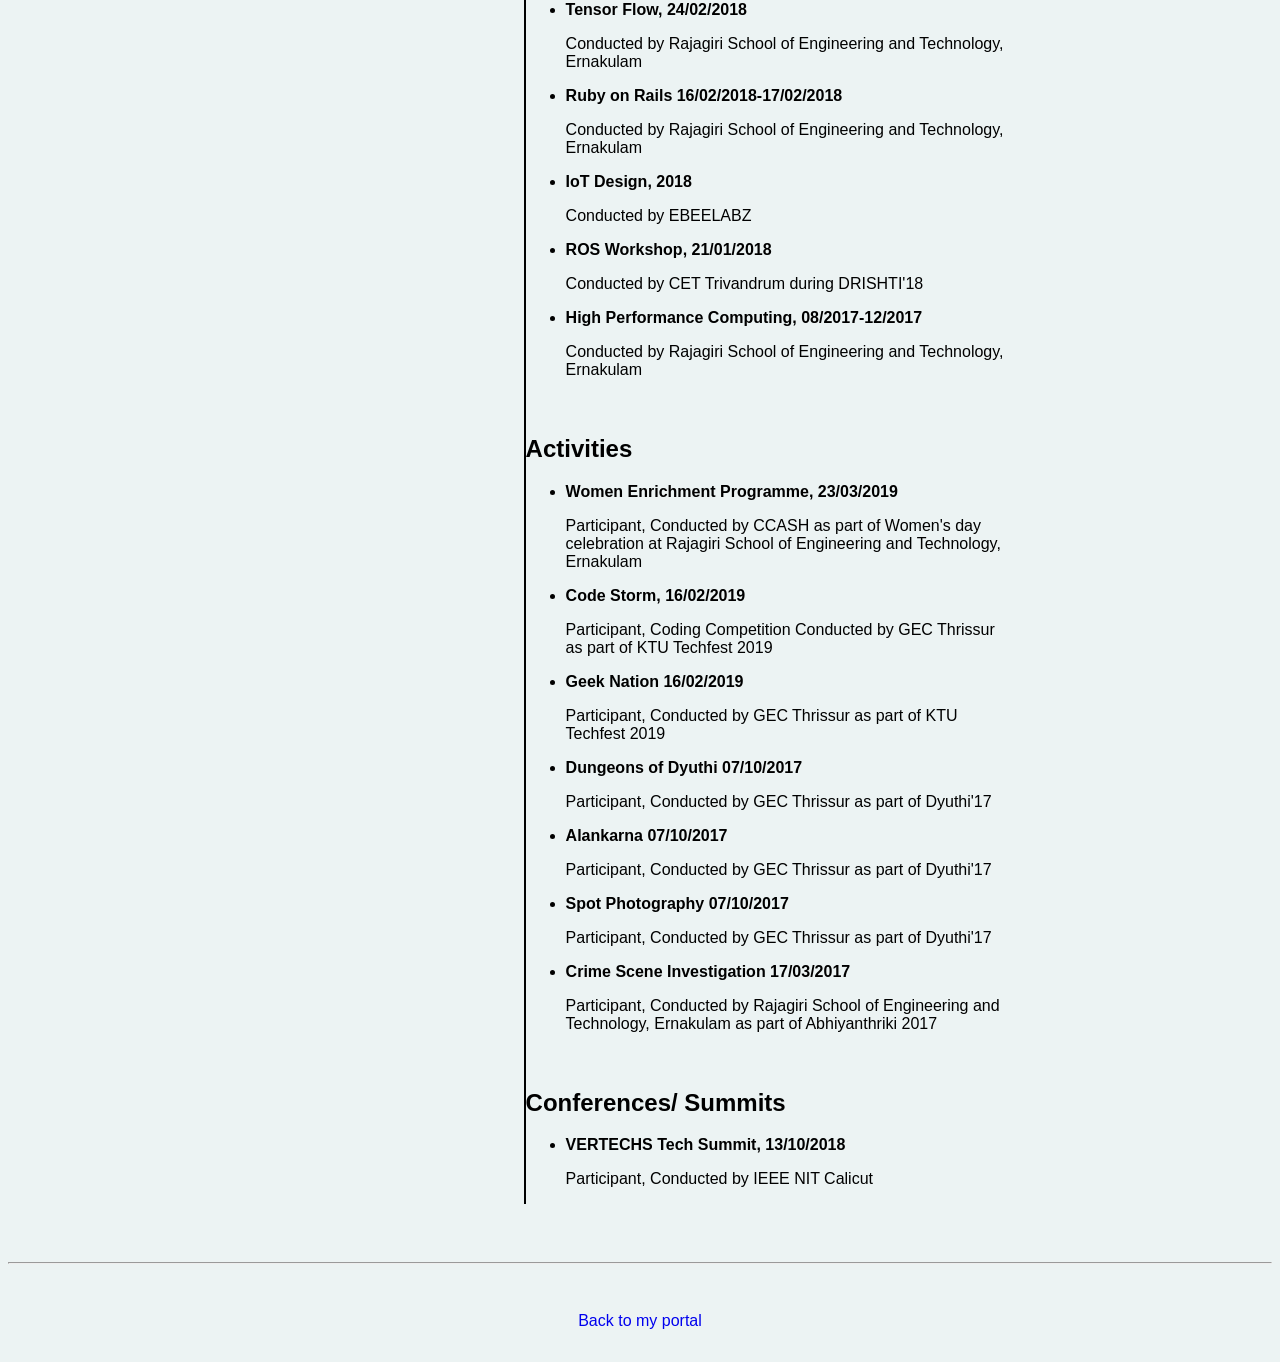
==== commit a0328de7: "Update resume.html" ====
--- a/resume.html
+++ b/resume.html
@@ -82,6 +82,7 @@
 	<h2 style="text-align:Left">Hackathons</h2>
 		<p style="text-align:Left">
 			<span>&#8226;</span>Indiska Hackathon(11/09/2020-12/09/2020)<br>
+			<span>&#8226;</span>PygHack2020(24/09/2020-26/09/2020)<br>
 			
 		
 			
@@ -133,13 +134,13 @@
 		<ul>
 		<li><b>Perity, Online (07/2020-07/2020)</b><p>
 		Content Planning, Dataset Development</p></li>
-		<li><b>Technovalley Software India Pvt. Ltd., Ernakulam, (06/2018 - 06/2018)</b><p>
+		<li><b>Technovalley Software India Pvt. Ltd. Ernakulam, (06/2018 - 06/2018)</b><p>
 		Intern</p></li>
 		</ul>
 	<h2 style="text-align:Left">Industrial Visits</h2>
 		<ul>
 		<li><b>Credenece Technologies, Muvattupuzha, 16/03/2018</b><p>
-		Curriculam besed Industrial Visit</p></li>
+		Curriculam based Industrial Visit</p></li>
 		</ul>
 	<h2 style="text-align:Left">Workshops</h2>
 		
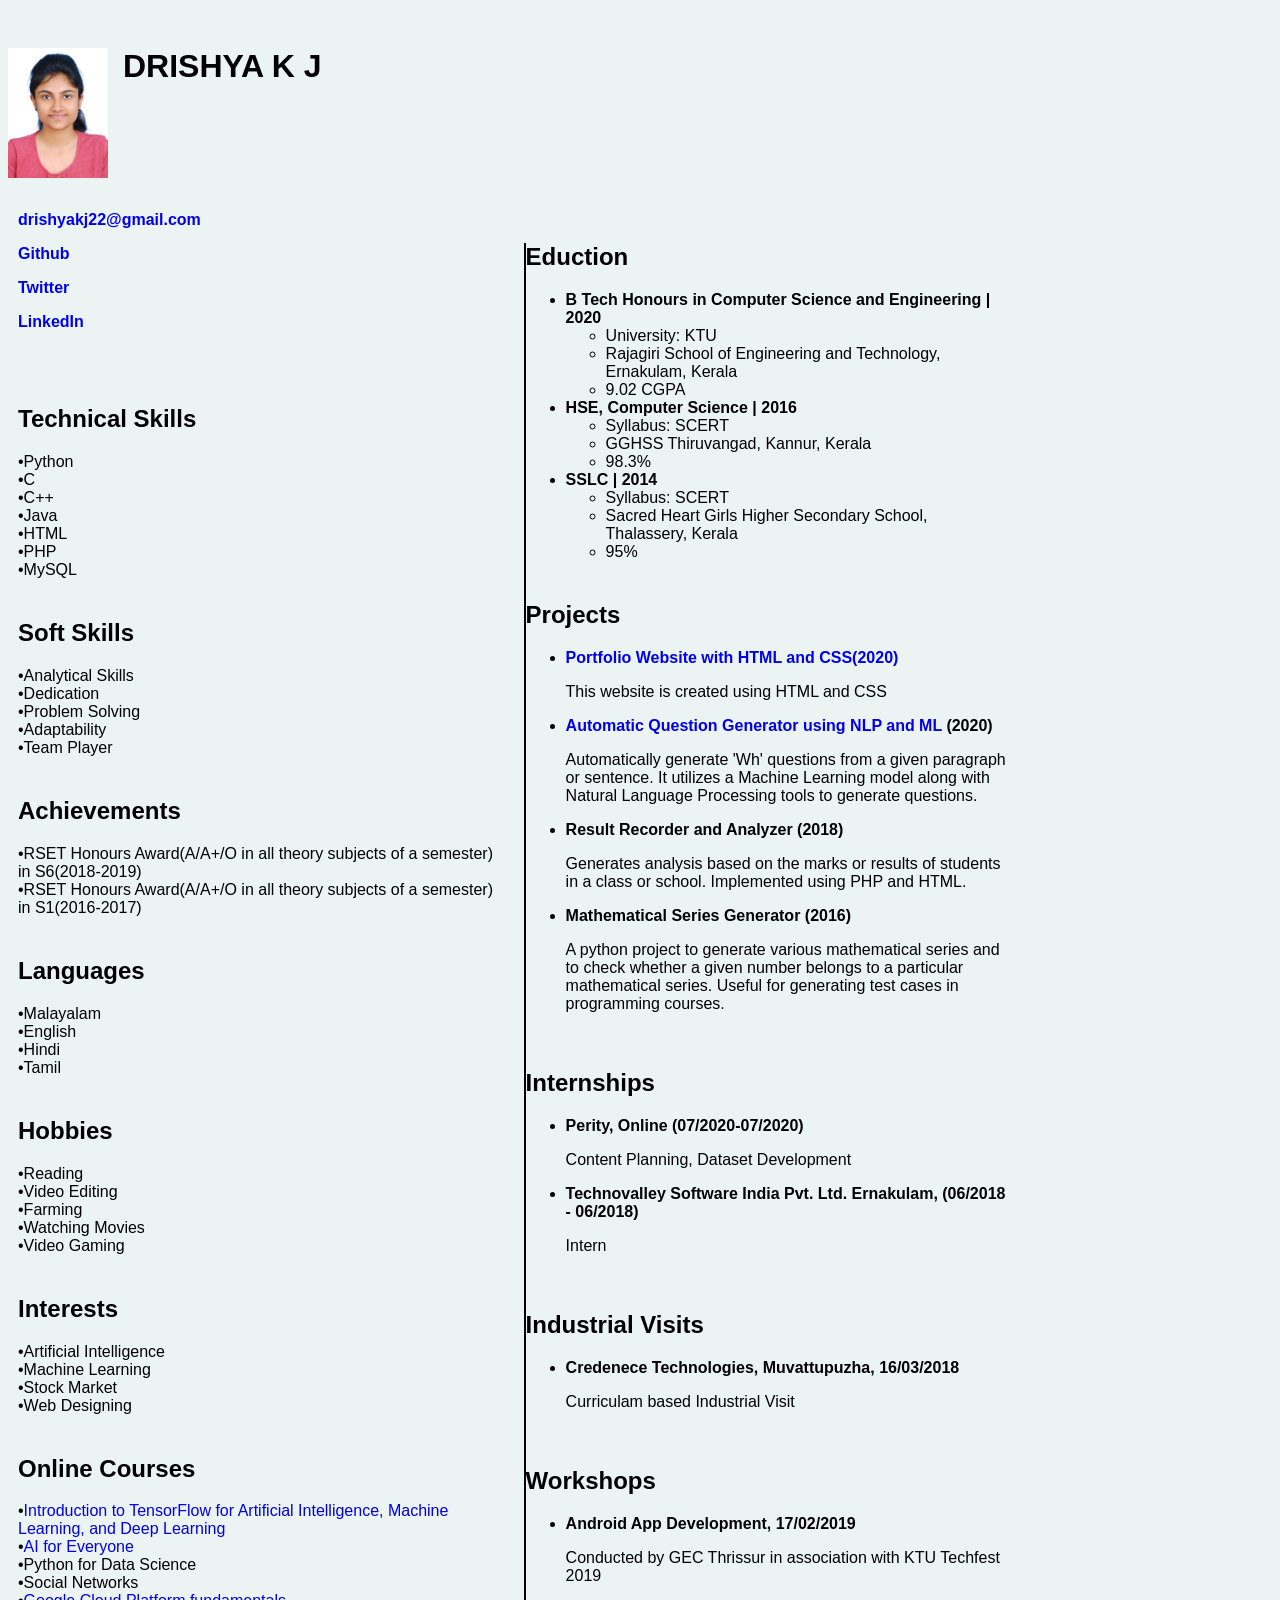
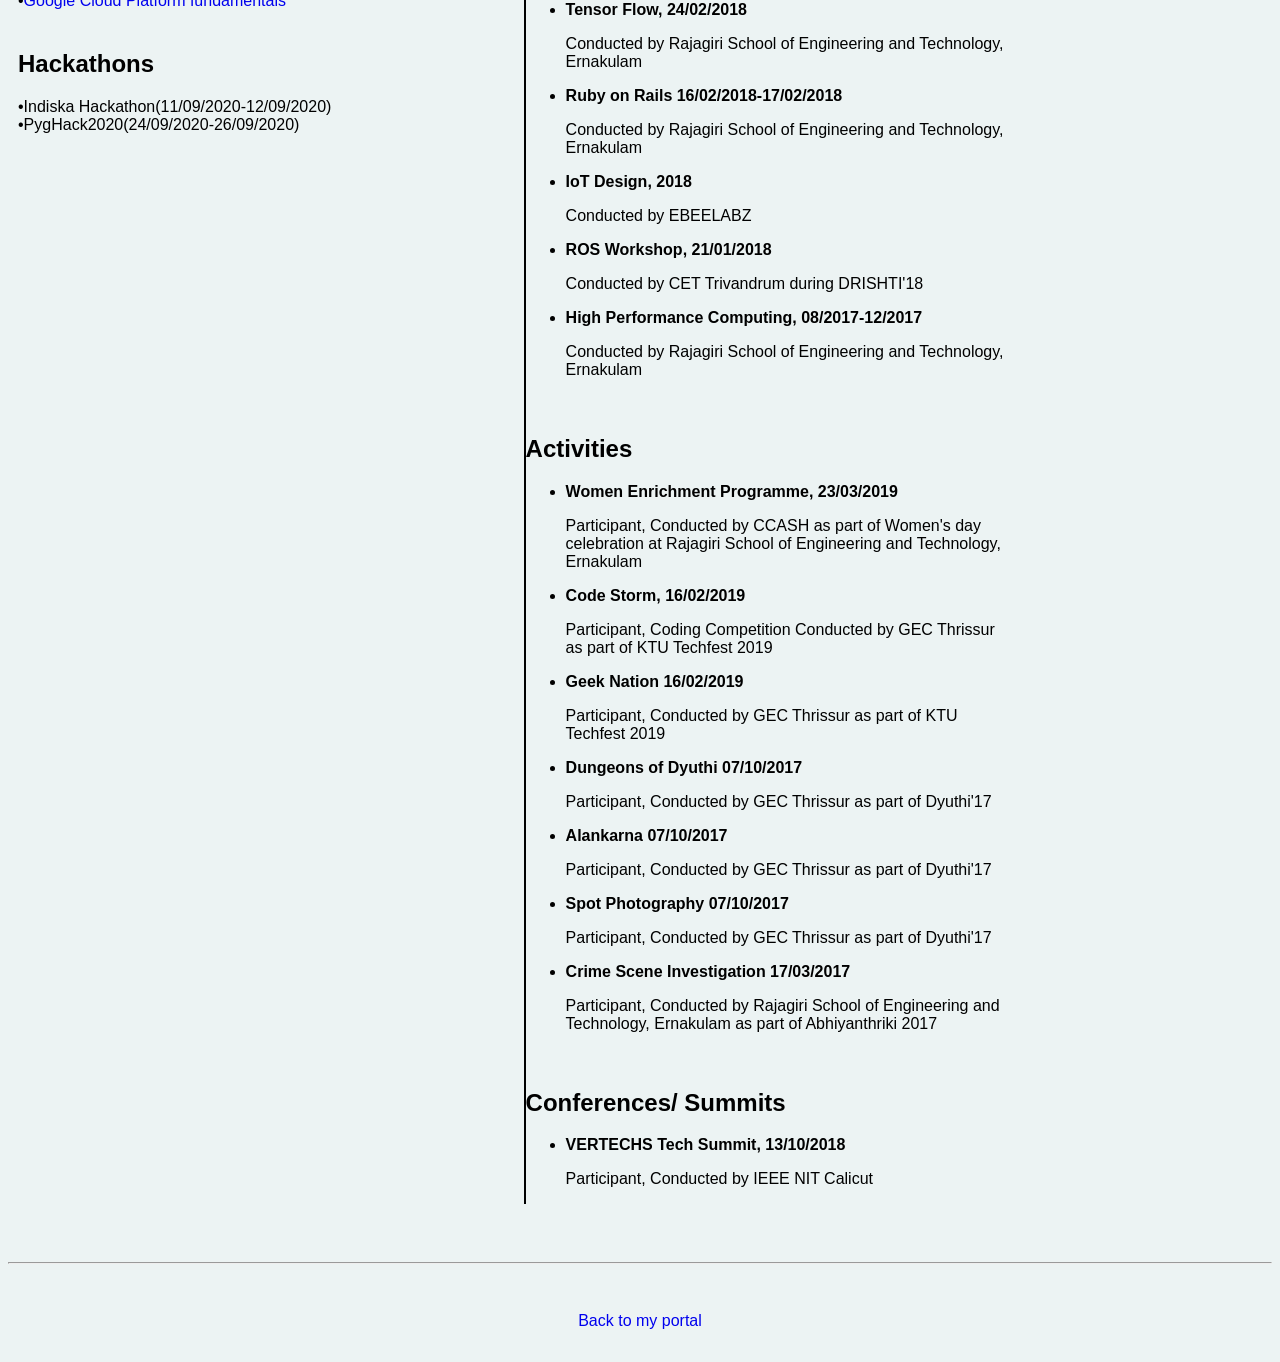
==== commit cc100f88: "Update resume.html" ====
--- a/resume.html
+++ b/resume.html
@@ -49,6 +49,11 @@
 			<span>&#8226;</span>Adaptability<br>
 			<span>&#8226;</span>Team Player<br>
 			</p>
+	  <h2 style="text-align:Left">Achievements</h2>
+		<p style="text-align:Left">
+			<span>&#8226;</span>RSET Honours Award(A/A+/O in all theory subjects of a semester) in S6(2018-2019)<br>
+			<span>&#8226;</span>RSET Honours Award(A/A+/O in all theory subjects of a semester) in S1(2016-2017)<br>
+		</p>
 		<h2 style="text-align:Left">Languages</h2>
 		<p style="text-align:Left">
 			<span>&#8226;</span>Malayalam<br>
